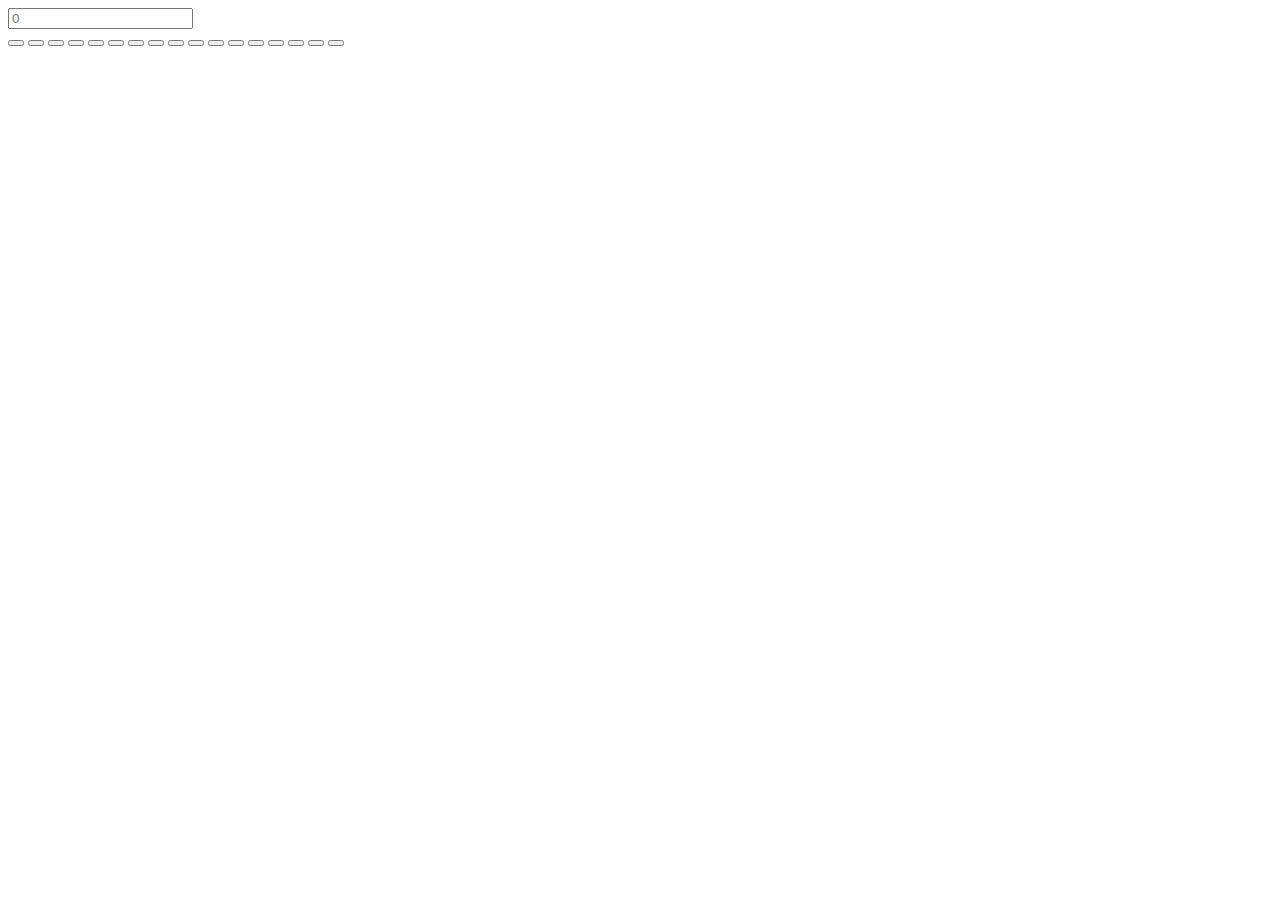
==== calculator.html @ be5701e5 "added tex" ====
<!DOCTYPE html>
<html lang="en">
<head>
    <meta charset="UTF-8">
    <meta name="viewport" content="width=device-width, initial-scale=1.0">
    <title>Basic Calculator</title>
    <link rel="stylesheet" href="calculator.css">
</head>
<body>
    <div class="Calculator">
        <input type="text" name="" id="display" placeholder="0" readonly>
        <div class="buttons">
            <button onclick="clearDisplay()"></button>
            <button onclick="appendToDisplay('7')"></button>
            <button onclick="appendToDisplay('8')"></button>
            <button onclick="appendToDisplay('9')"></button>
            <button onclick="appendToDisplay('+')"></button>
            <button onclick="appendToDisplay('4')"></button>
            <button onclick="appendToDisplay('5')"></button>
            <button onclick="appendToDisplay('6')"></button>
            <button onclick="appendToDisplay('-')"></button>
            <button onclick="appendToDisplay('1')"></button>
            <button onclick="appendToDisplay('2')"></button>
            <button onclick="appendToDisplay('3')"></button>
            <button onclick="appendToDisplay('*')"></button>
            <button onclick="appendToDisplay('0')"></button>
            <button onclick="appendToDisplay('.')"></button>
            <button onclick="calculateResult()"></button>
            <button onclick="appendToDisplay('/')"></button>
        </div>
    </div>

    <script src="calculator.js"></script>
    
</body>
</html>
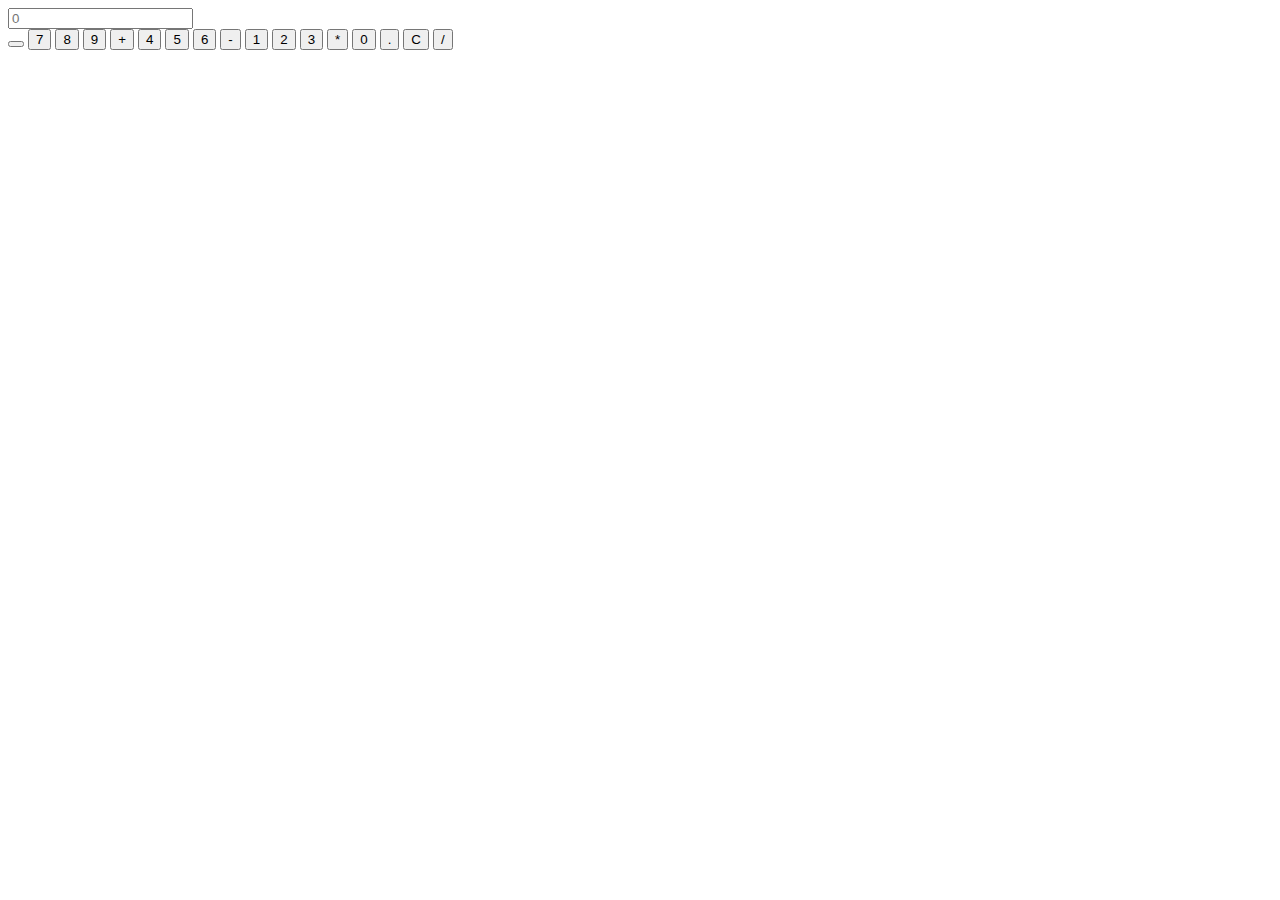
==== commit 063794f2: "new code" ====
--- a/calculator.html
+++ b/calculator.html
@@ -11,22 +11,22 @@
         <input type="text" name="" id="display" placeholder="0" readonly>
         <div class="buttons">
             <button onclick="clearDisplay()"></button>
-            <button onclick="appendToDisplay('7')"></button>
-            <button onclick="appendToDisplay('8')"></button>
-            <button onclick="appendToDisplay('9')"></button>
-            <button onclick="appendToDisplay('+')"></button>
-            <button onclick="appendToDisplay('4')"></button>
-            <button onclick="appendToDisplay('5')"></button>
-            <button onclick="appendToDisplay('6')"></button>
-            <button onclick="appendToDisplay('-')"></button>
-            <button onclick="appendToDisplay('1')"></button>
-            <button onclick="appendToDisplay('2')"></button>
-            <button onclick="appendToDisplay('3')"></button>
-            <button onclick="appendToDisplay('*')"></button>
-            <button onclick="appendToDisplay('0')"></button>
-            <button onclick="appendToDisplay('.')"></button>
-            <button onclick="calculateResult()"></button>
-            <button onclick="appendToDisplay('/')"></button>
+            <button onclick="appendToDisplay('7')">7</button>
+            <button onclick="appendToDisplay('8')">8</button>
+            <button onclick="appendToDisplay('9')">9</button>
+            <button onclick="appendToDisplay('+')">+</button>
+            <button onclick="appendToDisplay('4')">4</button>
+            <button onclick="appendToDisplay('5')">5</button>
+            <button onclick="appendToDisplay('6')">6</button>
+            <button onclick="appendToDisplay('-')">-</button>
+            <button onclick="appendToDisplay('1')">1</button>
+            <button onclick="appendToDisplay('2')">2</button>
+            <button onclick="appendToDisplay('3')">3</button>
+            <button onclick="appendToDisplay('*')">*</button>
+            <button onclick="appendToDisplay('0')">0</button>
+            <button onclick="appendToDisplay('.')">.</button>
+            <button onclick="calculateResult()">C</button>
+            <button onclick="appendToDisplay('/')">/</button>
         </div>
     </div>
 
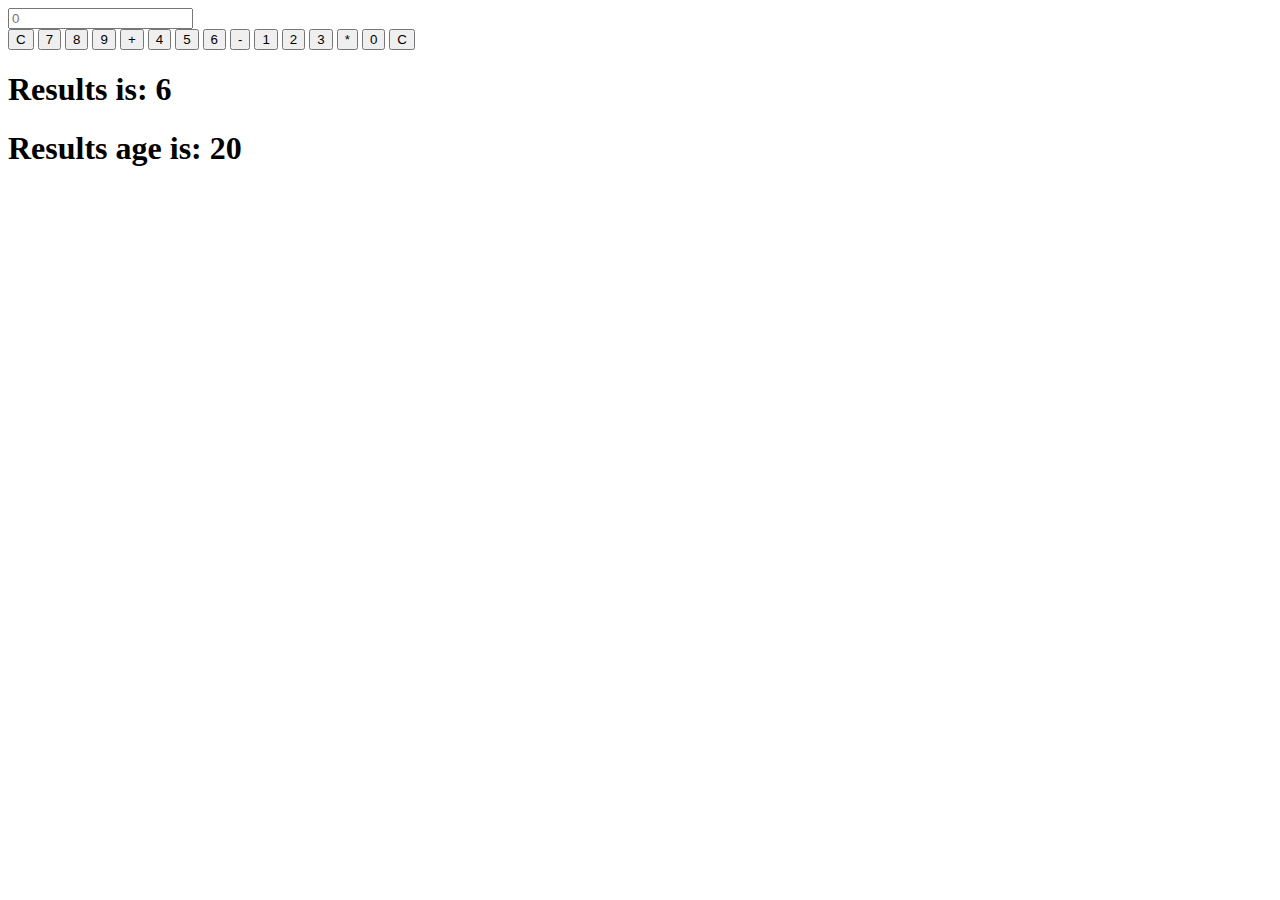
==== commit 4e81899f: "added text" ====
--- a/calculator.html
+++ b/calculator.html
@@ -10,7 +10,7 @@
     <div class="Calculator">
         <input type="text" name="" id="display" placeholder="0" readonly>
         <div class="buttons">
-            <button onclick="clearDisplay()"></button>
+            <button onclick="clearDisplay()">C</button>
             <button onclick="appendToDisplay('7')">7</button>
             <button onclick="appendToDisplay('8')">8</button>
             <button onclick="appendToDisplay('9')">9</button>
@@ -24,9 +24,7 @@
             <button onclick="appendToDisplay('3')">3</button>
             <button onclick="appendToDisplay('*')">*</button>
             <button onclick="appendToDisplay('0')">0</button>
-            <button onclick="appendToDisplay('.')">.</button>
-            <button onclick="calculateResult()">C</button>
-            <button onclick="appendToDisplay('/')">/</button>
+            <button onclick="appendToDisplay('C')">C</button>
         </div>
     </div>
 
--- a/calculator.css
+++ b/calculator.css
@@ -0,0 +1,5 @@
+Calculator{
+  color: red;
+  border: 2px;
+  padding: 30px;
+}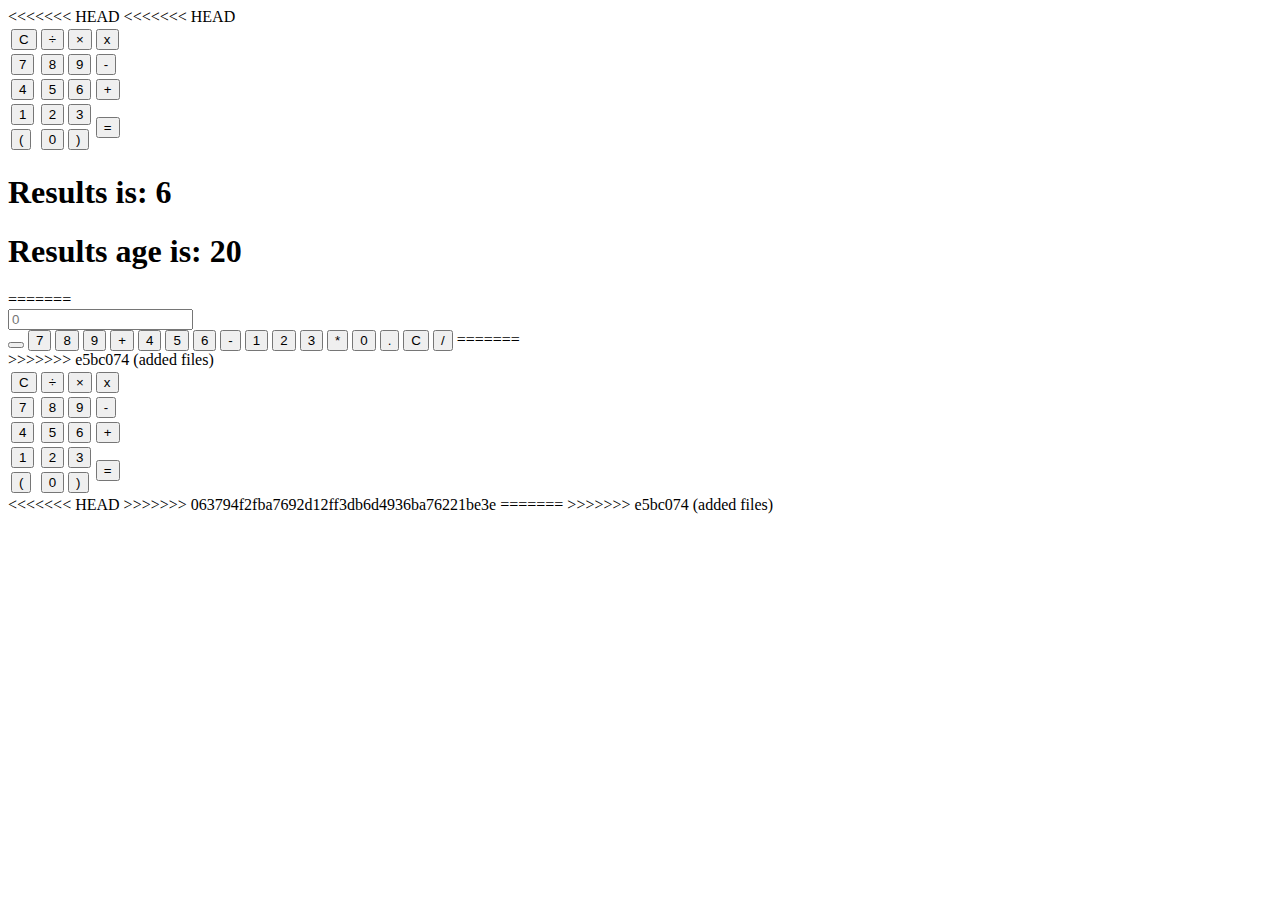
==== commit 8b0bddb2: "added files" ====
--- a/calculator.html
+++ b/calculator.html
@@ -1,5 +1,64 @@
 <!DOCTYPE html>
 <html lang="en">
+<<<<<<< HEAD
+<<<<<<< HEAD
+  <head>
+    <meta charset="UTF-8" />
+    <meta name="viewport" content="width=device-width, initial-scale=1.0" />
+    <title>Basic Calculator</title>
+    <link rel="stylesheet" href="calculator.css" />
+  </head>
+  <body>
+    <div class="container">
+      <div class="calculator dark">
+        <div class="theme-toggler active">
+          <i class="toggler-icon"></i>
+        </div>
+        <div class="display-screen">
+          <div id="screen"></div>
+        </div>
+        <div class="button">
+          <table>
+            <tr>
+              <td><button class="btn-operator" id="clear">C</button></td>
+              <td><button class="btn-operator" id="/">&divide;</button></td>
+              <td><button class="btn-operator" id="*">&times;</button></td>
+              <td><button class="btn-operator" id="backspace">x</button></td>
+            </tr>
+            <tr>
+              <td><button class="btn-number" id="7">7</button></td>
+              <td><button class="btn-number" id="8">8</button></td>
+              <td><button class="btn-number" id="9">9</button></td>
+              <td><button class="btn-operator" id="-">-</button></td>
+            </tr>
+            <tr>
+              <td><button class="btn-number" id="4">4</button></td>
+              <td><button class="btn-number" id="5">5</button></td>
+              <td><button class="btn-number" id="6">6</button></td>
+              <td><button class="btn-operator" id="+">+</button></td>
+            </tr>
+            <tr>
+              <td><button class="btn-number" id="1">1</button></td>
+              <td><button class="btn-number" id="2">2</button></td>
+              <td><button class="btn-number" id="3">3</button></td>
+              <td rowspan="2">
+                <button class="btn-operator" id="equal">=</button>
+              </td>
+            </tr>
+            <tr>
+              <td><button class="btn-operator" id="(">(</button></td>
+              <td><button class="btn-number" id="0">0</button></td>
+              <td><button class="btn-operator" id=")">)</button></td>
+            </tr>
+          </table>
+        </div>
+      </div>
+    </div>
+
+    <script src="calculator.js"></script>
+  </body>
+</html>
+=======
 <head>
     <meta charset="UTF-8">
     <meta name="viewport" content="width=device-width, initial-scale=1.0">
@@ -10,7 +69,7 @@
     <div class="Calculator">
         <input type="text" name="" id="display" placeholder="0" readonly>
         <div class="buttons">
-            <button onclick="clearDisplay()">C</button>
+            <button onclick="clearDisplay()"></button>
             <button onclick="appendToDisplay('7')">7</button>
             <button onclick="appendToDisplay('8')">8</button>
             <button onclick="appendToDisplay('9')">9</button>
@@ -24,11 +83,71 @@
             <button onclick="appendToDisplay('3')">3</button>
             <button onclick="appendToDisplay('*')">*</button>
             <button onclick="appendToDisplay('0')">0</button>
-            <button onclick="appendToDisplay('C')">C</button>
+            <button onclick="appendToDisplay('.')">.</button>
+            <button onclick="calculateResult()">C</button>
+            <button onclick="appendToDisplay('/')">/</button>
+=======
+  <head>
+    <meta charset="UTF-8" />
+    <meta name="viewport" content="width=device-width, initial-scale=1.0" />
+    <title>Basic Calculator</title>
+    <link rel="stylesheet" href="calculator.css" />
+  </head>
+  <body>
+    <div class="container">
+      <div class="calculator dark">
+        <div class="theme-toggler active">
+          <i class="toggler-icon"></i>
+>>>>>>> e5bc074 (added files)
         </div>
+        <div class="display-screen">
+          <div id="screen"></div>
+        </div>
+        <div class="button">
+          <table>
+            <tr>
+              <td><button class="btn-operator" id="clear">C</button></td>
+              <td><button class="btn-operator" id="/">&divide;</button></td>
+              <td><button class="btn-operator" id="*">&times;</button></td>
+              <td><button class="btn-operator" id="backspace">x</button></td>
+            </tr>
+            <tr>
+              <td><button class="btn-number" id="7">7</button></td>
+              <td><button class="btn-number" id="8">8</button></td>
+              <td><button class="btn-number" id="9">9</button></td>
+              <td><button class="btn-operator" id="-">-</button></td>
+            </tr>
+            <tr>
+              <td><button class="btn-number" id="4">4</button></td>
+              <td><button class="btn-number" id="5">5</button></td>
+              <td><button class="btn-number" id="6">6</button></td>
+              <td><button class="btn-operator" id="+">+</button></td>
+            </tr>
+            <tr>
+              <td><button class="btn-number" id="1">1</button></td>
+              <td><button class="btn-number" id="2">2</button></td>
+              <td><button class="btn-number" id="3">3</button></td>
+              <td rowspan="2">
+                <button class="btn-operator" id="equal">=</button>
+              </td>
+            </tr>
+            <tr>
+              <td><button class="btn-operator" id="(">(</button></td>
+              <td><button class="btn-number" id="0">0</button></td>
+              <td><button class="btn-operator" id=")">)</button></td>
+            </tr>
+          </table>
+        </div>
+      </div>
     </div>
 
     <script src="calculator.js"></script>
+<<<<<<< HEAD
     
 </body>
-</html>+</html>
+>>>>>>> 063794f2fba7692d12ff3db6d4936ba76221be3e
+=======
+  </body>
+</html>
+>>>>>>> e5bc074 (added files)
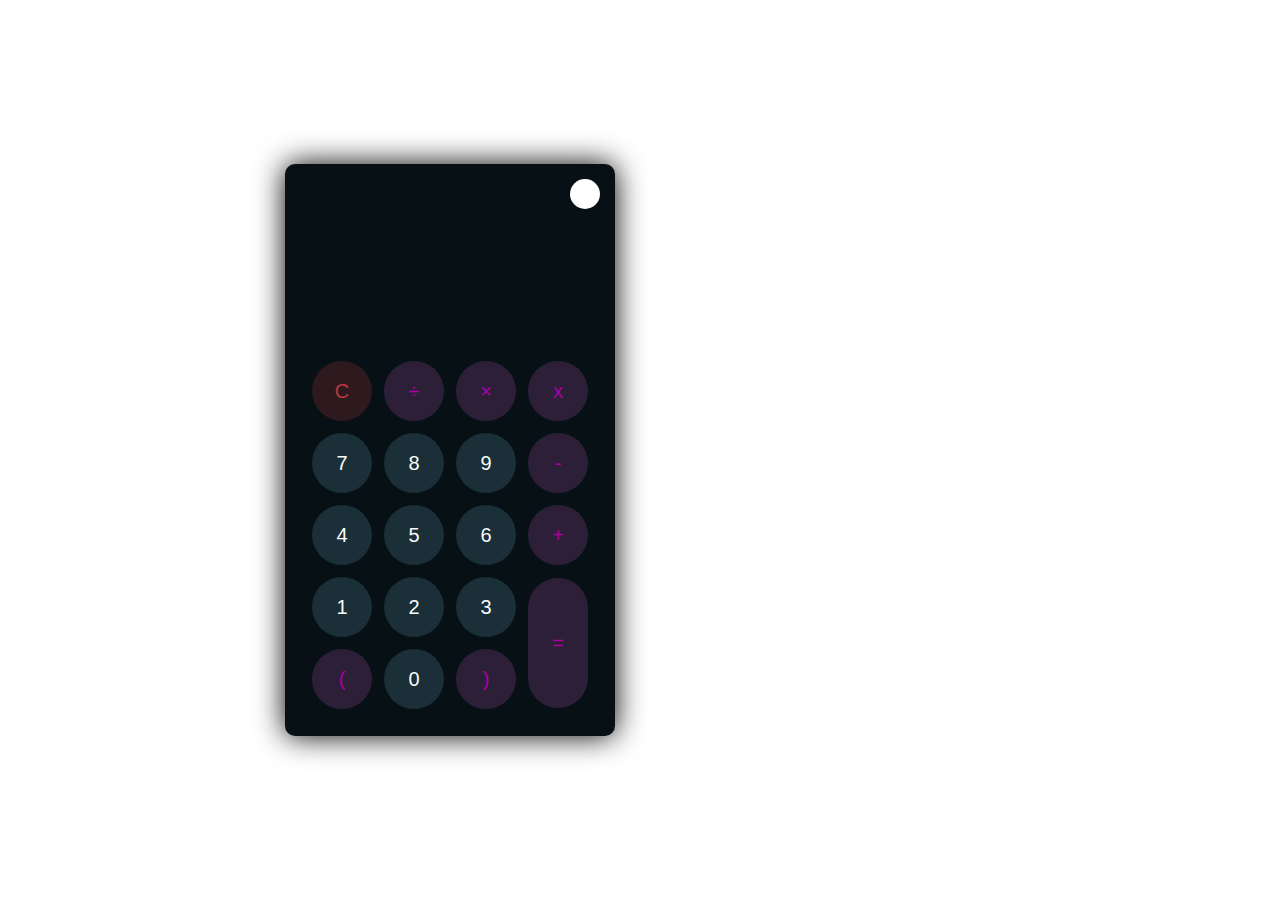
==== commit 109e25f0: "added files" ====
--- a/calculator.html
+++ b/calculator.html
@@ -1,7 +1,5 @@
 <!DOCTYPE html>
 <html lang="en">
-<<<<<<< HEAD
-<<<<<<< HEAD
   <head>
     <meta charset="UTF-8" />
     <meta name="viewport" content="width=device-width, initial-scale=1.0" />
@@ -58,96 +56,3 @@
     <script src="calculator.js"></script>
   </body>
 </html>
-=======
-<head>
-    <meta charset="UTF-8">
-    <meta name="viewport" content="width=device-width, initial-scale=1.0">
-    <title>Basic Calculator</title>
-    <link rel="stylesheet" href="calculator.css">
-</head>
-<body>
-    <div class="Calculator">
-        <input type="text" name="" id="display" placeholder="0" readonly>
-        <div class="buttons">
-            <button onclick="clearDisplay()"></button>
-            <button onclick="appendToDisplay('7')">7</button>
-            <button onclick="appendToDisplay('8')">8</button>
-            <button onclick="appendToDisplay('9')">9</button>
-            <button onclick="appendToDisplay('+')">+</button>
-            <button onclick="appendToDisplay('4')">4</button>
-            <button onclick="appendToDisplay('5')">5</button>
-            <button onclick="appendToDisplay('6')">6</button>
-            <button onclick="appendToDisplay('-')">-</button>
-            <button onclick="appendToDisplay('1')">1</button>
-            <button onclick="appendToDisplay('2')">2</button>
-            <button onclick="appendToDisplay('3')">3</button>
-            <button onclick="appendToDisplay('*')">*</button>
-            <button onclick="appendToDisplay('0')">0</button>
-            <button onclick="appendToDisplay('.')">.</button>
-            <button onclick="calculateResult()">C</button>
-            <button onclick="appendToDisplay('/')">/</button>
-=======
-  <head>
-    <meta charset="UTF-8" />
-    <meta name="viewport" content="width=device-width, initial-scale=1.0" />
-    <title>Basic Calculator</title>
-    <link rel="stylesheet" href="calculator.css" />
-  </head>
-  <body>
-    <div class="container">
-      <div class="calculator dark">
-        <div class="theme-toggler active">
-          <i class="toggler-icon"></i>
->>>>>>> e5bc074 (added files)
-        </div>
-        <div class="display-screen">
-          <div id="screen"></div>
-        </div>
-        <div class="button">
-          <table>
-            <tr>
-              <td><button class="btn-operator" id="clear">C</button></td>
-              <td><button class="btn-operator" id="/">&divide;</button></td>
-              <td><button class="btn-operator" id="*">&times;</button></td>
-              <td><button class="btn-operator" id="backspace">x</button></td>
-            </tr>
-            <tr>
-              <td><button class="btn-number" id="7">7</button></td>
-              <td><button class="btn-number" id="8">8</button></td>
-              <td><button class="btn-number" id="9">9</button></td>
-              <td><button class="btn-operator" id="-">-</button></td>
-            </tr>
-            <tr>
-              <td><button class="btn-number" id="4">4</button></td>
-              <td><button class="btn-number" id="5">5</button></td>
-              <td><button class="btn-number" id="6">6</button></td>
-              <td><button class="btn-operator" id="+">+</button></td>
-            </tr>
-            <tr>
-              <td><button class="btn-number" id="1">1</button></td>
-              <td><button class="btn-number" id="2">2</button></td>
-              <td><button class="btn-number" id="3">3</button></td>
-              <td rowspan="2">
-                <button class="btn-operator" id="equal">=</button>
-              </td>
-            </tr>
-            <tr>
-              <td><button class="btn-operator" id="(">(</button></td>
-              <td><button class="btn-number" id="0">0</button></td>
-              <td><button class="btn-operator" id=")">)</button></td>
-            </tr>
-          </table>
-        </div>
-      </div>
-    </div>
-
-    <script src="calculator.js"></script>
-<<<<<<< HEAD
-    
-</body>
-</html>
->>>>>>> 063794f2fba7692d12ff3db6d4936ba76221be3e
-=======
-  </body>
-</html>
->>>>>>> e5bc074 (added files)
--- a/calculator.css
+++ b/calculator.css
@@ -1,5 +1,156 @@
-Calculator{
-  color: red;
-  border: 2px;
-  padding: 30px;
-}+*{
+  padding: 0;
+  margin: 0;
+  box-sizing: border-box;
+  outline: 0;
+  transition: all 0.5s ease;
+}
+
+body{
+  font-family: sans-serif;
+  
+}
+
+a{
+  text-decoration: none;
+  color: #fff; 
+}
+
+.container{
+  height: 100vh;
+  width: 100vh;
+  display: grid;
+  place-items: center;
+}
+
+.calculator{
+  position: relative;
+  height: auto;
+  width: auto;
+  padding: 20px;
+  border-radius: 10px;
+  box-shadow: 0 0 30px #000;
+}
+.theme-toggler{
+  position: absolute;
+  top: 30px;
+  right: 30px;
+  color: #fff;
+  cursor: pointer;
+  z-index: 1;
+}
+
+.theme-toggler.active{
+  color: #333;
+}
+
+.theme-toggler.active::before{
+  background-color: #fff;
+}
+
+.theme-toggler::before{
+  content: '';
+  height: 30px;
+  width: 30px;
+  position: absolute;
+  top: 50%;
+  transform: translate(-50%,-50%);
+  border-radius: 50%;
+  background-color: #333;
+  z-index: -1;
+}
+
+#screen{
+  margin: 0 10px;
+  height: 150px; /*Check why hight doesn't work*/
+  width: auto;
+  max-width: 270px;
+  display: flex;
+  align-items: flex-end;
+  justify-content: flex-end;
+  font-size: 30px;
+  margin-bottom: 20px;
+  overflow-x: scroll;
+}
+#screen::-webkit-scrollbar{
+  display: block;
+  height: 3px;
+}
+
+button{
+  height: 60px;
+  width: 60px;
+  border: 0;
+  border-radius: 30px;
+  margin: 5px;
+  font-size: 20px;
+  cursor: pointer;
+  transition: all 200ms ease;
+}
+
+button:hover{
+  transform: scale(1.1);
+}
+
+button#equal{
+  height: 130px;
+}
+
+/* Light-theme */
+.calculator{
+  background-color: #fff;
+}
+
+.calculator #screen{
+  color: #0a1e23;
+}
+
+.calculator button#clear{
+  background-color: #ffd5d8;
+  color: #fc4552;
+}
+
+.calculator button.btn-number{
+  background-color: #c3eaff;
+  color: #000;
+}
+
+.calculator button.btn-operator{
+  background-color: #ffd0fd;
+  color: #f967f3;
+}
+
+.calculator button.btn-equal{
+  background-color: #adf9e7;
+  color: #000;
+}
+
+/* Dark theme */
+
+.calculator.dark{
+  background-color: #071115;
+}
+
+.calculator.dark #screen{
+  color: #f8fafd;
+}
+
+.calculator.dark button#clear{
+  background-color: #2d191e;
+  color: #bd3740;
+}
+
+.calculator.dark button.btn-number{
+  background-color: #1b2f38;
+  color: #f8fafb;
+}
+
+.calculator.dark button.btn-operator{
+  background-color: #2e1f39;
+  color: #aa00a4;
+}
+
+.calculator.dark button.btn-equal{
+  background-color: #223323;
+  color: #ffffff;
+}
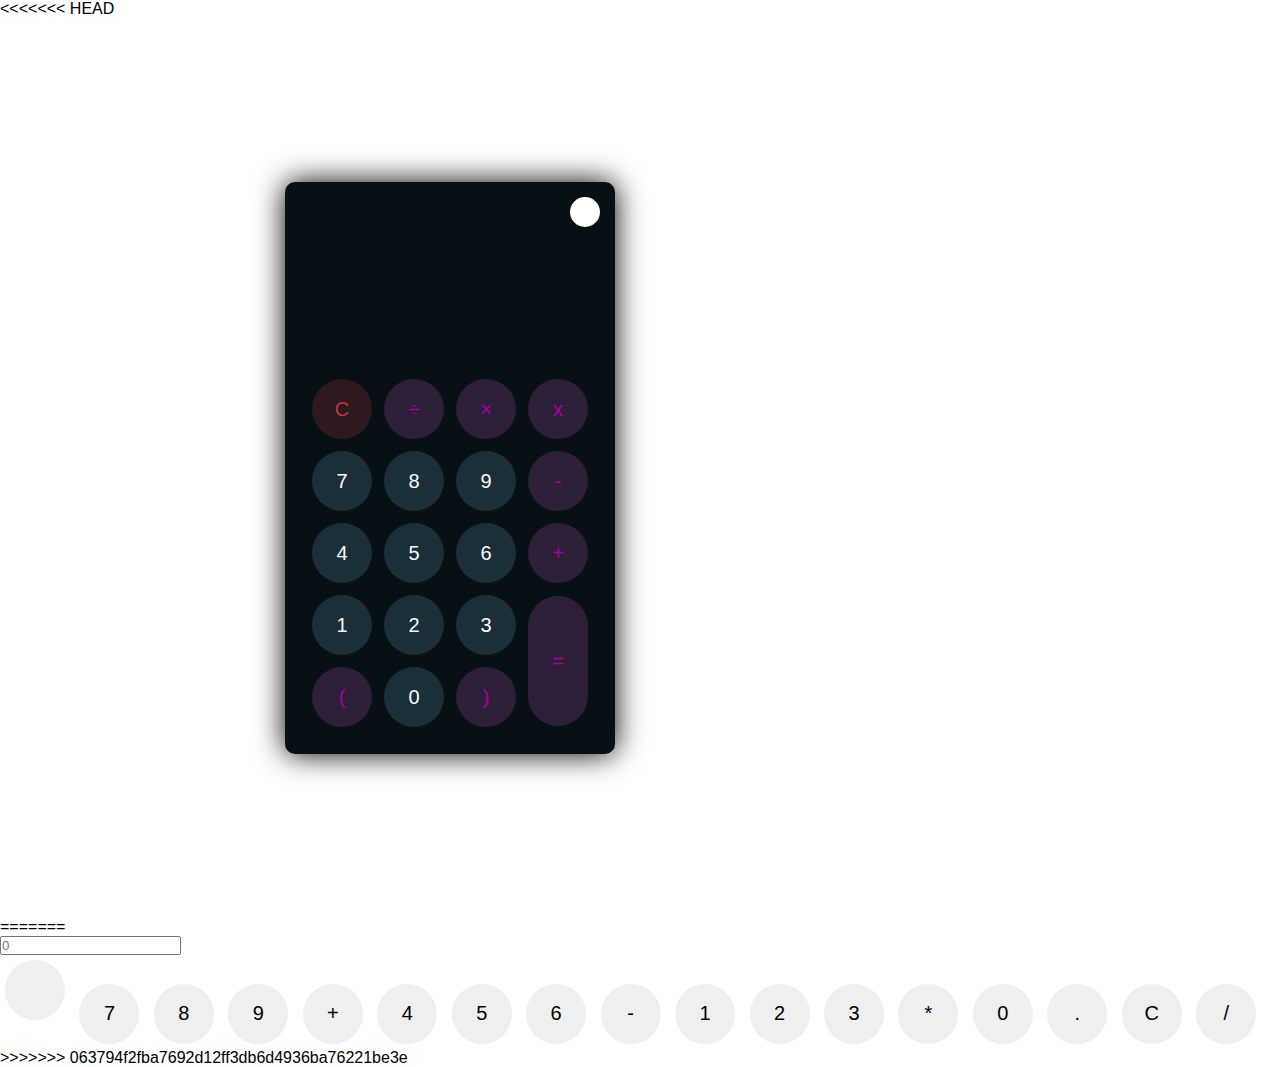
==== commit 2bd29e66: "file changed" ====
--- a/calculator.html
+++ b/calculator.html
@@ -1,5 +1,6 @@
 <!DOCTYPE html>
 <html lang="en">
+<<<<<<< HEAD
   <head>
     <meta charset="UTF-8" />
     <meta name="viewport" content="width=device-width, initial-scale=1.0" />
@@ -56,3 +57,39 @@
     <script src="calculator.js"></script>
   </body>
 </html>
+=======
+<head>
+    <meta charset="UTF-8">
+    <meta name="viewport" content="width=device-width, initial-scale=1.0">
+    <title>Basic Calculator</title>
+    <link rel="stylesheet" href="calculator.css">
+</head>
+<body>
+    <div class="Calculator">
+        <input type="text" name="" id="display" placeholder="0" readonly>
+        <div class="buttons">
+            <button onclick="clearDisplay()"></button>
+            <button onclick="appendToDisplay('7')">7</button>
+            <button onclick="appendToDisplay('8')">8</button>
+            <button onclick="appendToDisplay('9')">9</button>
+            <button onclick="appendToDisplay('+')">+</button>
+            <button onclick="appendToDisplay('4')">4</button>
+            <button onclick="appendToDisplay('5')">5</button>
+            <button onclick="appendToDisplay('6')">6</button>
+            <button onclick="appendToDisplay('-')">-</button>
+            <button onclick="appendToDisplay('1')">1</button>
+            <button onclick="appendToDisplay('2')">2</button>
+            <button onclick="appendToDisplay('3')">3</button>
+            <button onclick="appendToDisplay('*')">*</button>
+            <button onclick="appendToDisplay('0')">0</button>
+            <button onclick="appendToDisplay('.')">.</button>
+            <button onclick="calculateResult()">C</button>
+            <button onclick="appendToDisplay('/')">/</button>
+        </div>
+    </div>
+
+    <script src="calculator.js"></script>
+    
+</body>
+</html>
+>>>>>>> 063794f2fba7692d12ff3db6d4936ba76221be3e
